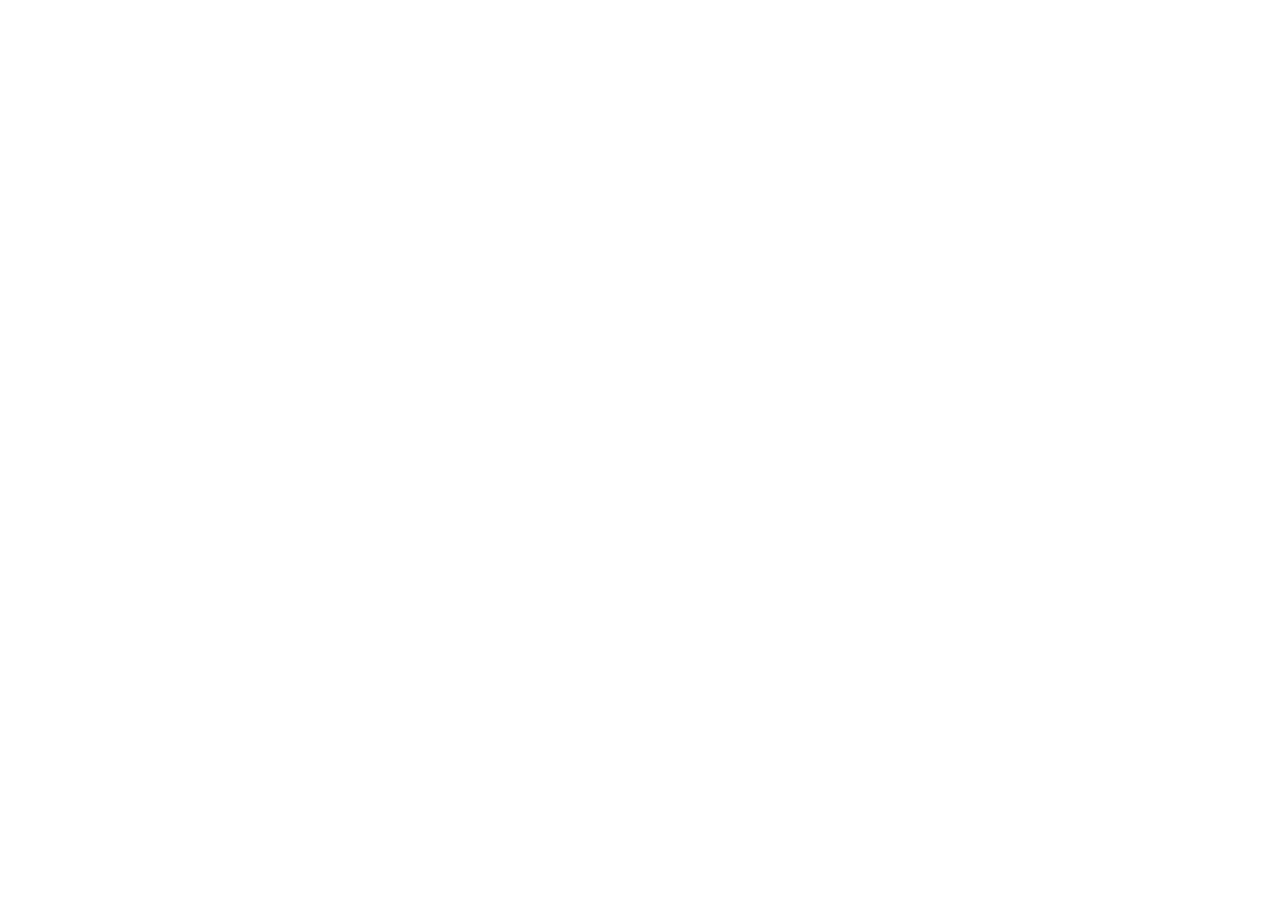
==== index.html @ 786685b6 "1" ====
<!DOCTYPE html>
<html lang="pt-br">
<head>
    <meta charset="UTF-8">
    <meta name="viewport" content="width=device-width, initial-scale=1.0">
    <title>sociAL</title>
</head>
<body>
    
</body>
</html>
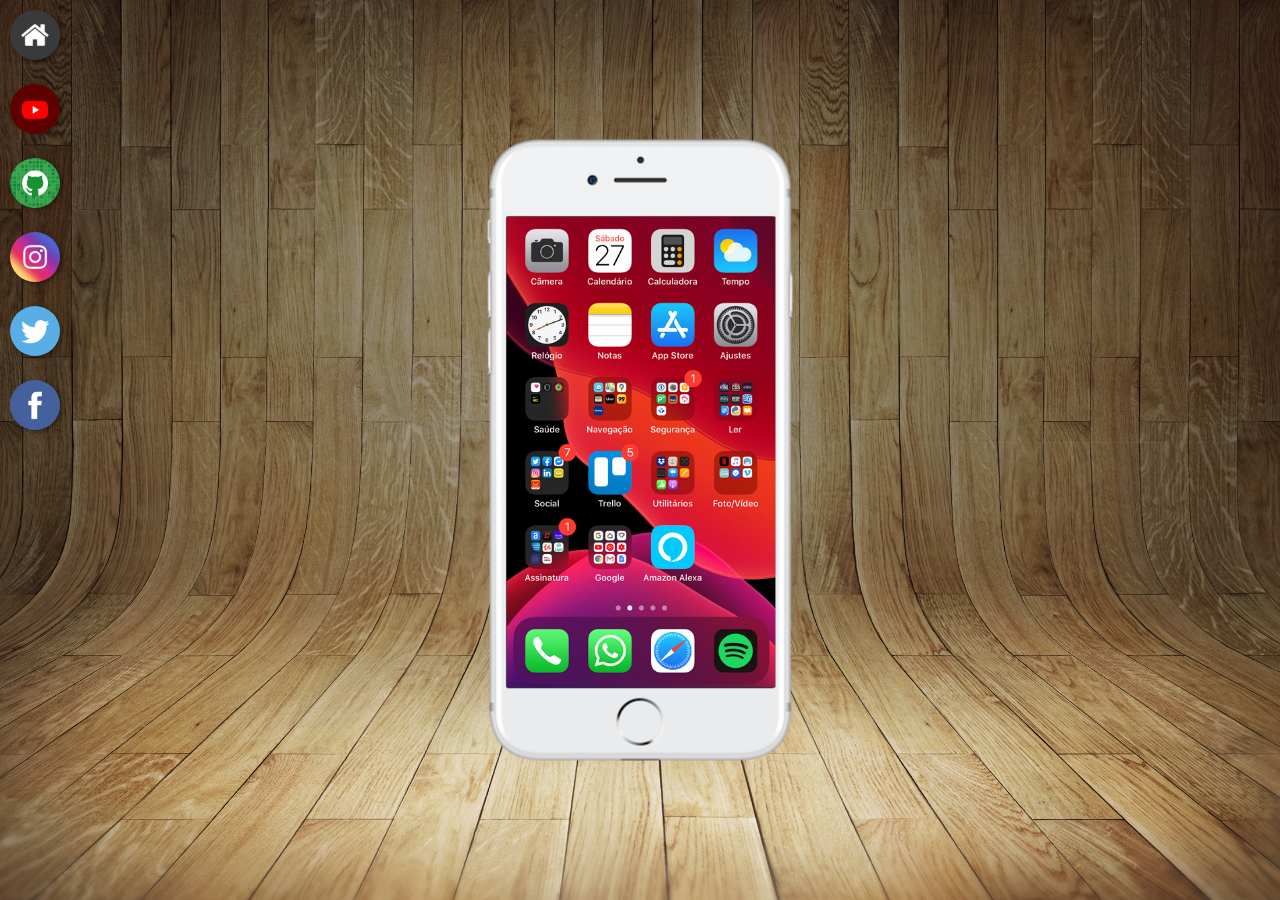
==== commit 64e00a3a: "Social feito" ====
--- a/index.html
+++ b/index.html
@@ -4,8 +4,21 @@
     <meta charset="UTF-8">
     <meta name="viewport" content="width=device-width, initial-scale=1.0">
     <title>sociAL</title>
+    <link rel="stylesheet" href="style.css">
 </head>
 <body>
-    
+    <main>
+        <section id="Telefone">
+            <iframe src="hme.html" name="tela" id="tela" frameborder="0"></iframe>
+        </section>
+        <section id="sociais">
+            <a href="#" target="tela"><img src="imagens/logo-home.jpg" alt="Home"></a><br>
+            <a href="#" target="tela"><img src="imagens/logo-youtube.jpg" alt=""></a><br>
+            <a href="#" target="tela"><img src="imagens/logo-github.jpg" alt="github"></a><br>
+            <a href="#" target="tela"><img src="imagens/logo-instagram.jpg" alt="Gram"></a><br>
+            <a href="#" target="tela"><img src="imagens/logo-twitter.jpg" alt="X"></a><br>
+            <a href="#" target="tela"><img src="imagens/logo-facebook.jpg" alt="face"></a><br>
+        </section>
+    </main>
 </body>
 </html>
--- a/style.css
+++ b/style.css
@@ -0,0 +1,56 @@
+@charset "UTF-8";
+
+* {
+    margin: 0px;
+    padding: 0px;
+    font-family: Arial, Helvetica, sans-serif;
+}
+
+html, body {
+    height: 100vh;
+    width: 100vw;
+    background-color: black;
+}
+
+body {
+    background: url('imagens/fundo-madeira.jpg') no-repeat top center;
+    background-size: cover;
+    background-attachment: fixed;
+}
+
+main {
+    height: 100vh;
+    position: relative;
+}
+
+section#Telefone {
+    position: absolute;
+    top: 50%;
+    left: 50%;
+    transform: translate(-50%, -50%);
+
+    height: 627px;
+    width: 311px;
+    background: url('imagens/frame-iphone.png') no-repeat ;
+}
+
+iframe#tela {
+    position: relative;
+    top: 80px;
+    left: 22px;
+    width: 269px;
+    height: 471px;
+}
+
+section#sociais img {
+    width: 50px;
+    margin: 10px;
+    border-radius: 50%;
+    box-shadow: 2px 2px 5px rgba(0, 0, 0, 0.400);
+}
+
+section#sociais img:hover {
+    border: 2px solid rgba(255, 255, 255, 0.637);
+    transform: translate(-3px, -3px);
+    box-shadow: 5px 5px 10px rgba(0, 0, 0, 0.623);
+}
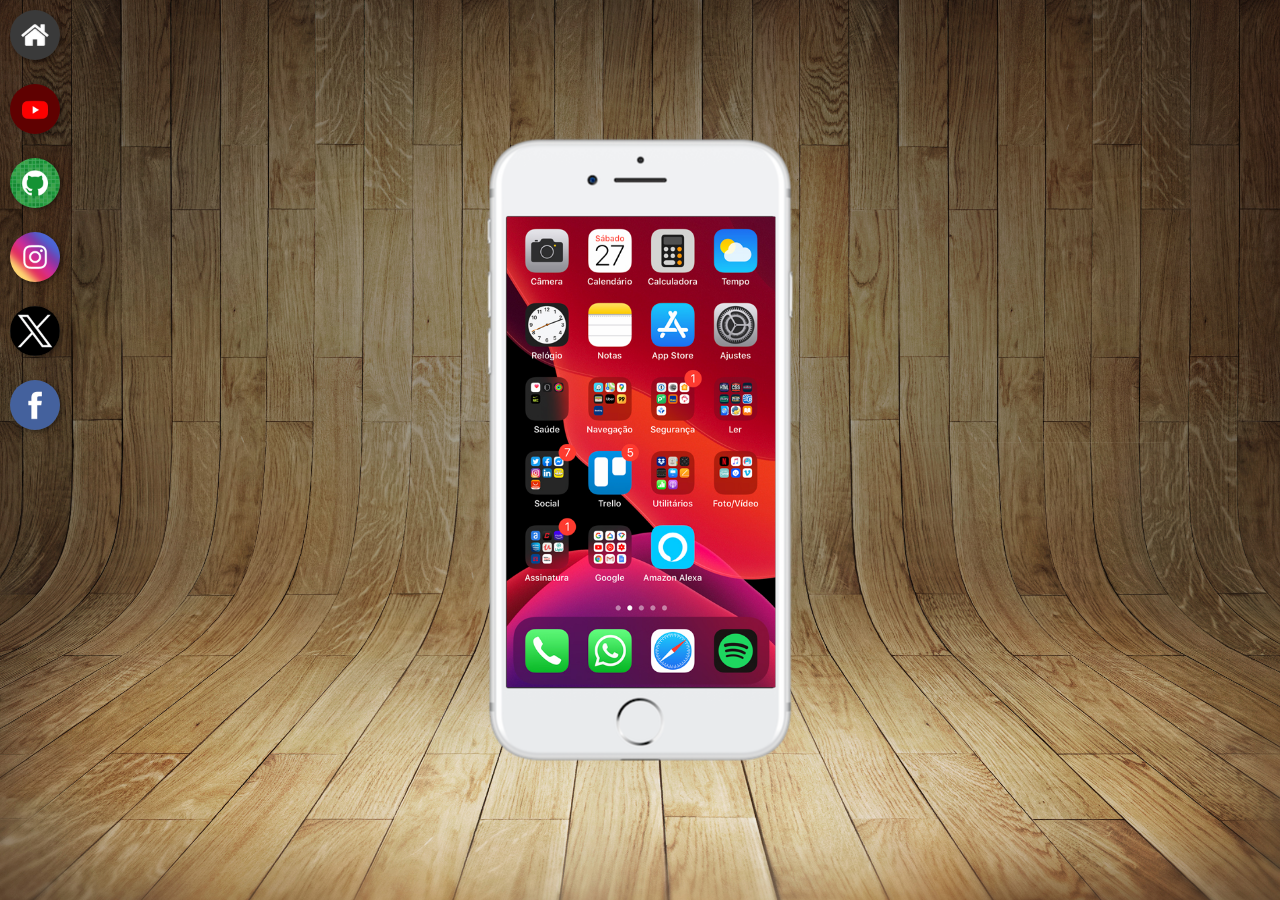
==== commit 228141ab: "Novo X" ====
--- a/index.html
+++ b/index.html
@@ -16,7 +16,7 @@
             <a href="#" target="tela"><img src="imagens/logo-youtube.jpg" alt=""></a><br>
             <a href="#" target="tela"><img src="imagens/logo-github.jpg" alt="github"></a><br>
             <a href="#" target="tela"><img src="imagens/logo-instagram.jpg" alt="Gram"></a><br>
-            <a href="#" target="tela"><img src="imagens/logo-twitter.jpg" alt="X"></a><br>
+            <a href="#" target="tela"><img src="imagens/twitter-x-logo-png-9.png" alt="X"></a><br>
             <a href="#" target="tela"><img src="imagens/logo-facebook.jpg" alt="face"></a><br>
         </section>
     </main>
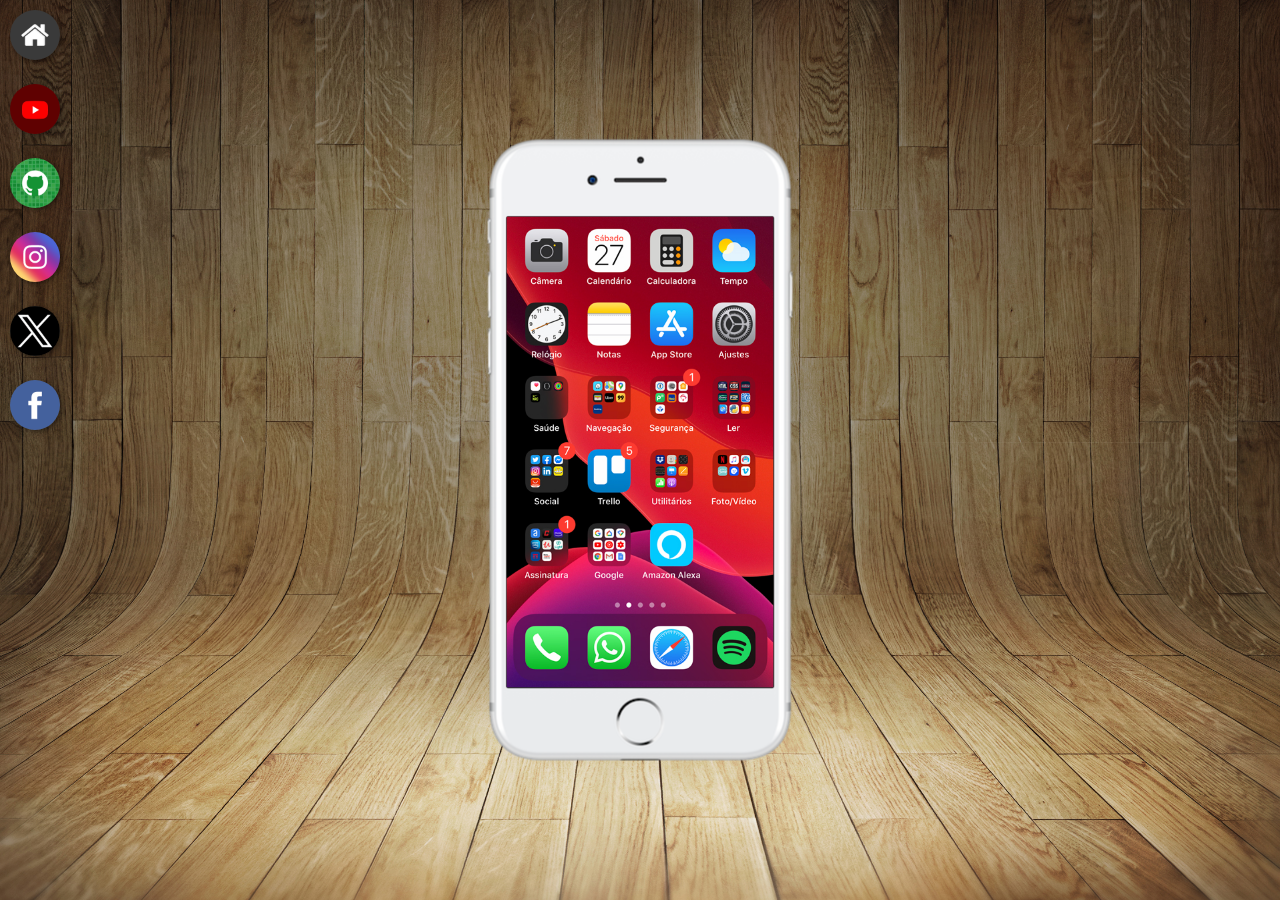
==== commit 6417c3b5: "Novas funções aprimoradas" ====
--- a/index.html
+++ b/index.html
@@ -12,9 +12,9 @@
             <iframe src="hme.html" name="tela" id="tela" frameborder="0"></iframe>
         </section>
         <section id="sociais">
-            <a href="#" target="tela"><img src="imagens/logo-home.jpg" alt="Home"></a><br>
-            <a href="#" target="tela"><img src="imagens/logo-youtube.jpg" alt=""></a><br>
-            <a href="#" target="tela"><img src="imagens/logo-github.jpg" alt="github"></a><br>
+            <a href="hme.html" target="tela"><img src="imagens/logo-home.jpg" alt="Home"></a><br>
+            <a href="Youtube.html" target="tela"><img src="imagens/logo-youtube.jpg" alt=""></a><br>
+            <a href="github.html" target="tela"><img src="imagens/logo-github.jpg" alt="github"></a><br>
             <a href="#" target="tela"><img src="imagens/logo-instagram.jpg" alt="Gram"></a><br>
             <a href="#" target="tela"><img src="imagens/twitter-x-logo-png-9.png" alt="X"></a><br>
             <a href="#" target="tela"><img src="imagens/logo-facebook.jpg" alt="face"></a><br>
--- a/style.css
+++ b/style.css
@@ -38,7 +38,7 @@
     position: relative;
     top: 80px;
     left: 22px;
-    width: 269px;
+    width: 267px;
     height: 471px;
 }
 
